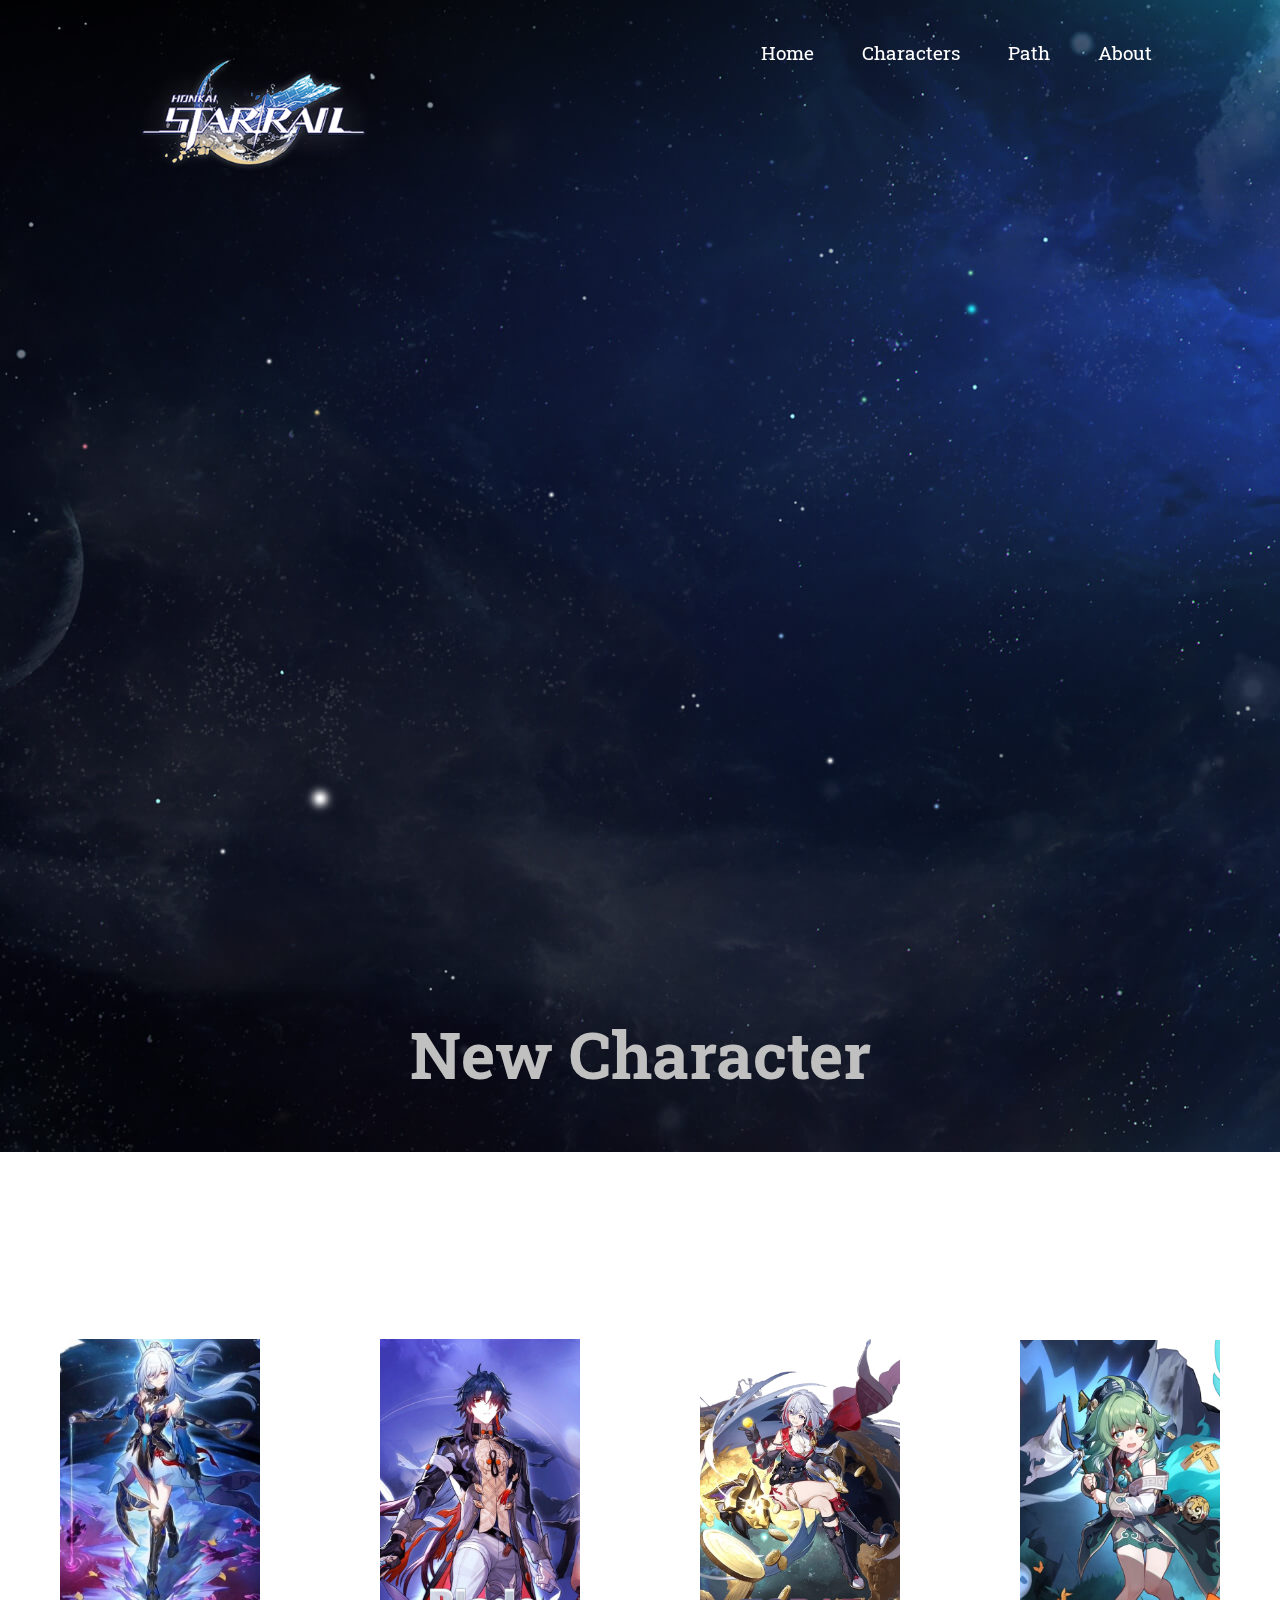
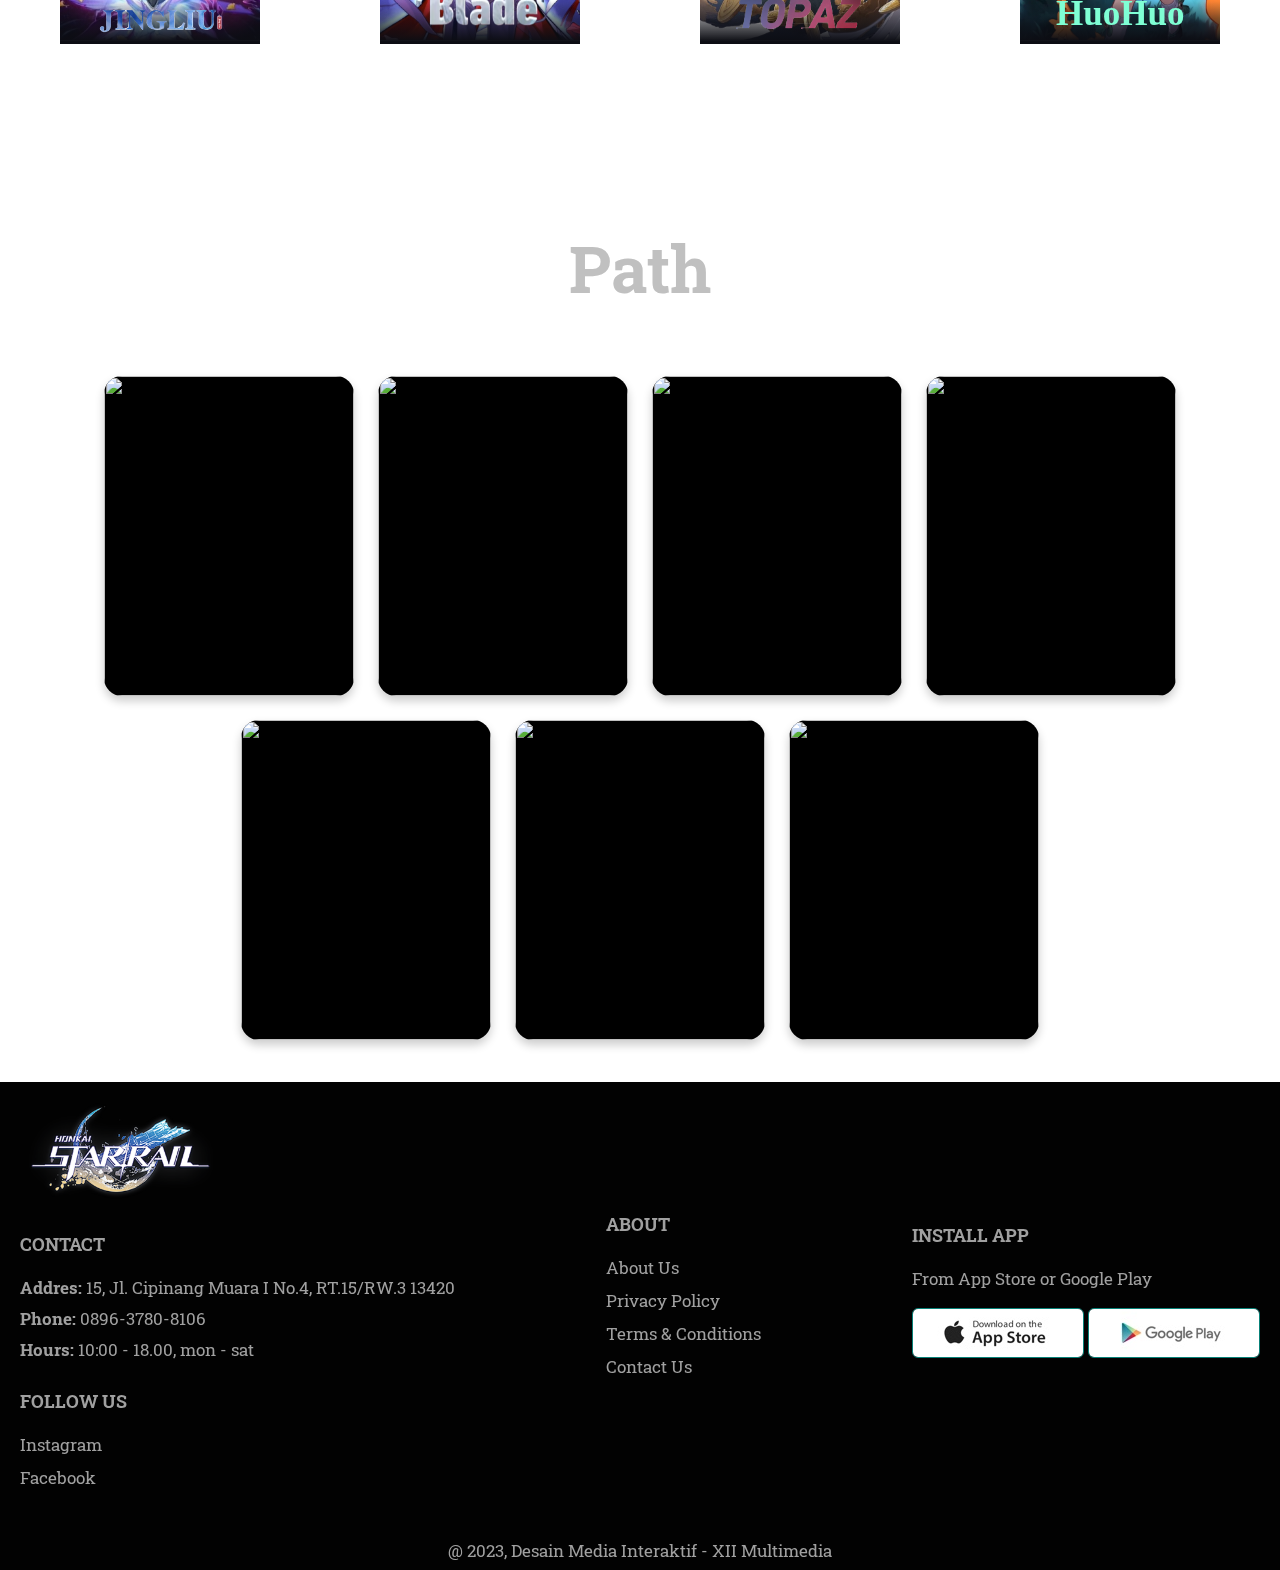
==== index.html @ bd0b3049 "Add files via upload" ====
<!DOCTYPE html>
<html lang="en" dir="ltr">

<head>
  <title>Honkai Star Rail</title>
  <meta name="viewport" content="width=device-width, initial-scale=1">
  <link rel="stylesheet" href="css/style.css">

  <link rel="stylesheet" href="https://pro.fontawesome.com/releases/v5.10.0/css/all.css" integrity="sha384-AYmEC3Yw5cVb3ZcuHtOA93w35dYTsvhLPVnYs9eStHfGJvOvKxVfELGroGkvsg+p" crossorigin="anonymous" />

  <link rel="preconnect" href="https://fonts.googleapis.com">
  <link rel="preconnect" href="https://fonts.gstatic.com" crossorigin>
  <link href="https://fonts.googleapis.com/css2?family=Pacifico&family=Poppins:wght@100;200;300;400;500;600;700;800;900&display=swap" rel="stylesheet">

  <link rel="stylesheet" href="https://cdnjs.cloudflare.com/ajax/libs/OwlCarousel2/2.3.4/assets/owl.carousel.css" integrity="sha512-UTNP5BXLIptsaj5WdKFrkFov94lDx+eBvbKyoe1YAfjeRPC+gT5kyZ10kOHCfNZqEui1sxmqvodNUx3KbuYI/A==" crossorigin="anonymous"
    referrerpolicy="no-referrer" />
  <link rel="stylesheet" href="https://cdnjs.cloudflare.com/ajax/libs/OwlCarousel2/2.3.4/assets/owl.theme.default.min.css" integrity="sha512-sMXtMNL1zRzolHYKEujM2AqCLUR9F2C4/05cdbxjjLSRvMQIciEPCQZo++nk7go3BtSuK9kfa/s+a4f4i5pLkw=="
    crossorigin="anonymous" referrerpolicy="no-referrer" />
  <script src="https://code.jquery.com/jquery-1.12.4.min.js" integrity="sha256-ZosEbRLbNQzLpnKIkEdrPv7lOy9C27hHQ+Xp8a4MxAQ=" crossorigin="anonymous"></script>

</head>

<body>
  <header class="header" id="navigation-menu">
    <div class="container">
      <nav>
        <a href="#" class="logo"> <img src="image/logo.png" alt=""> </a>

        <ul class="nav-menu">
          <li> <a href="#home" class="nav-link">Home</a> </li>
          <li> <a href="#card" class="nav-link">Characters</a> </li>
          <li> <a href="#path" class="nav-link">Path</a> </li>
          <li> <a href="#gallery" class="nav-link">About</a> </li>
        </ul>


        <div class="hambuger">
          <span class="bar"></span>
          <span class="bar"></span>
          <span class="bar"></span>
        </div>
      </nav>
    </div>
  </header>
  <script>
    const hambuger = document.querySelector('.hambuger');
    const navMenu = document.querySelector('.nav-menu');

    hambuger.addEventListener("click", mobileMenu);

    function mobileMenu() {
      hambuger.classList.toggle("active");
      navMenu.classList.toggle("active");
    }

    const navLink = document.querySelectorAll('.nav-link');
    navLink.forEach((n) => n.addEventListener("click", closeMenu));

    function closeMenu() {
      hambuger.classList.remove("active");
      navMenu.classList.remove("active");
    }
  </script>

  <section class="home" id="home">
    <div class="head_container">
      <div class="box">
        <div class="video">
          <video id="background-video" autoplay loop muted poster="https://assets.codepen.io/6093409/river.jpg">
            <source src="image/video background.mp4" type="video/mp4">
            </video>
        </div>  
      </div>
    </div>
  </section>

<section id="card">
  <img src="image/background.jpg" class="bg">
  <h1 class="judul">New Character</h1>
  <a href="jingliu.html" alt="" target="_blank">
    <div class="card">
      <div class="wrapper">
        <img src="image/jing liu/cover.jpg" class="cover-image" />
      </div>
      <img src="image/jing liu/title.png" class="title" />
      <img src="image/jing liu/character.webp" class="character" />
    </div>
  </a>
  <a href="#" alt="" target="_blank">
    <div class="card">
      <div class="wrapper">
        <img src="image/blade/cover.jpg" class="cover-image" />
      </div>
      <img src="image/blade/title.png" class="title" />
      <img src="image/blade/character.png" class="character" />
    </div>
  </a>
  <a href="#" alt="" target="_blank">
    <div class="card">
      <div class="wrapper">
        <img src="image/topaz/cover.png" class="cover-image" />
      </div>
      <img src="image/topaz/title.png" class="title" />
      <img src="image/topaz/character.jpg" class="character" />
    </div>
  </a>
  <a href="#" alt="" target="_blank">
    <div class="card">
      <div class="wrapper">
        <img src="image/huo/huohuo-character_cut_in_front.png" class="cover-image" />
      </div>
      <h2 class="title"> HuoHuo </h2>
      <img src="image/huo/Character.webp" class="character" />
    </div>
  </a>

</section>
<section id="path">
  <h1 class="judul">Path</h1>
  <div class="wrapper-path">
    <div class="card-path">
      <div class="poster"><img src="https://static.wikia.nocookie.net/houkai-star-rail/images/1/1c/Path_The_Hunt.png/revision/latest?cb=20230511094214" alt=""></div>
      <div class="details">
        <h1>The Hunt</h1>
        
        <p class="desc">
          Deals extraordinary amounts of single-target damage. The main damage dealer against Elite Enemies
        </p>
        <div class="cast">
          <h3>Characters</h3>
          <ul>
            <li><img src="https://hsr.honeyhunterworld.com/img/character/dr-ratio-character_icon.webp?x92926" alt="Dr.Ratio" title="Dr.Ratio"></li>
            <li><img src="https://hsr.honeyhunterworld.com/img/character/topaz-numby-character_icon.webp?x92926" alt="Topaz" title="Topaz"></li>
            <li><img src="https://hsr.honeyhunterworld.com/img/character/seele-character_icon.webp?x92926" alt="Seele" title="Seele"></li>
          </ul>
        </div>
      </div>
    </div>
    <div class="card-path">
      <div class="poster"><img src="https://static.wikia.nocookie.net/houkai-star-rail/images/d/df/Path_Destruction.png/revision/latest/scale-to-width-down/350?cb=20230508230545" alt=""></div>
      <div class="details">
        <h1>The Destruction</h1>
        
        <p class="desc">
          Deals outstanding amounts of damage and possesses great survivability. Suitable for various combat scenarios
                </p>
        <div class="cast">
          <h3>Characters</h3>
          <ul>
            <li><img src="https://hsr.honeyhunterworld.com/img/character/blade-character_icon.webp?x92926" alt="Blade" title="Blade"></li>
            <li><img src="https://hsr.honeyhunterworld.com/img/character/jingliu-character_icon.webp?x48717" alt="Jing Liu" title="Jing Liu"></li>
            <li><img src="https://hsr.honeyhunterworld.com/img/character/dan-heng-imbibitor-lunae-character_icon.webp?x92926" alt="Dan Heng IL" title="Dan Heng IL"></li>
          </ul>
        </div>
      </div>
    </div>
    <div class="card-path">
      <div class="poster"><img src="https://static.wikia.nocookie.net/houkai-star-rail/images/5/53/Path_Erudition.png/revision/latest/scale-to-width-down/350?cb=20230511094126" alt=""></div>
      <div class="details">
        <h1>The Erudition</h1>
        
        <p class="desc">
          Deals remarkable amounts of multi-target damage. The main damage dealer against groups of enemies
        </p>
        <div class="cast">
          <h3>Characters</h3>
          <ul>
            <li><img src="https://hsr.honeyhunterworld.com/img/character/himeko-character_icon.webp?x92926" alt="Himeko" title="Himeko"></li>
            <li><img src="https://hsr.honeyhunterworld.com/img/character/jing-yuan-character_icon.webp?x92926" alt="Jing Yuean" title="Jing Yuan"></li>
            <li><img src="https://hsr.honeyhunterworld.com/img/character/argenti-character_icon.webp?x92926" alt="Argenti" title="Argenti"></li>
          </ul>
        </div>
      </div>
    </div>
    <div class="card-path">
      <div class="poster"><img src="https://static.wikia.nocookie.net/houkai-star-rail/images/7/7e/Path_Harmony.png/revision/latest/scale-to-width-down/350?cb=20230508230617" alt=""></div>
      <div class="details">
        <h1>The Harmony</h1>
        
        <p class="desc">
          Applies buffs to allies to improve the team's combat capacities        </p>
        <div class="cast">
          <h3>Characters</h3>
          <ul>
            <li><img src="https://hsr.honeyhunterworld.com/img/character/bronya-character_icon.webp?x92926" alt="Bronya" title="Bronya"></li>
            <li><img src="https://hsr.honeyhunterworld.com/img/character/ruan-mei-character_icon.webp?x92926" alt="Ruan Mei" title="Ruan Mei"></li>
            <li><img src="https://hsr.honeyhunterworld.com/img/character/tingyun-character_icon.webp?x92926" alt="Tingyun" title="Tingyun"></li>
          </ul>
        </div>
      </div>
    </div>
    <div class="card-path">
      <div class="poster"><img src="https://static.wikia.nocookie.net/houkai-star-rail/images/4/45/Path_Nihility.png/revision/latest/scale-to-width-down/350?cb=20230508230649" alt=""></div>
      <div class="details">
        <h1>The Nihility</h1>
        
        <p class="desc">
          Applies debuffs to enemies to reduce their combat capacities        </p>
        <div class="cast">
          <h3>Characters</h3>
          <ul>
            <li><img src="https://hsr.honeyhunterworld.com/img/character/kafka-character_icon.webp?x92926" alt="Kafka" title="Kafka"></li>
            <li><img src="https://hsr.honeyhunterworld.com/img/character/silver-wolf-character_icon.webp?x92926" alt="Silver Wolf" title="Silver Wolf"></li>
            <li><img src="https://hsr.honeyhunterworld.com/img/character/guinaifen-character_icon.webp?x92926" alt="Guinaifen" title="Guinaifen"></li>
          </ul>
        </div>
      </div>
    </div>
    <div class="card-path">
      <div class="poster"><img src="https://static.wikia.nocookie.net/houkai-star-rail/images/3/37/Path_Preservation.png/revision/latest/scale-to-width-down/350?cb=20230511094124" alt=""></div>
      <div class="details">
        <h1>The Preservation</h1>
        
        <p class="desc">
          Possesses powerful defensive abilities to protect allies in various ways        </p>
        <div class="cast">
          <h3>Characters</h3>
          <ul>
            <li><img src="https://hsr.honeyhunterworld.com/img/character/fu-xuan-character_icon.webp?x92926" alt="Fu Xuan" title="Fu Xuan"></li>
            <li><img src="https://hsr.honeyhunterworld.com/img/character/gepard-character_icon.webp?x92926" alt="Gepard" title="Gepard"></li>
            <li><img src="https://hsr.honeyhunterworld.com/img/character/trailblazer-character-4_icon.webp?x92926" alt="Trailblazer" title="Trailblazer"></li>
          </ul>
        </div>
      </div>
    </div>
    <div class="card-path">
      <div class="poster"><img src="https://static.wikia.nocookie.net/houkai-star-rail/images/9/94/Path_Abundance.png/revision/latest/scale-to-width-down/350?cb=20230508230528" alt=""></div>
      <div class="details">
        <h1>The Abundance</h1>
        
        <p class="desc">
          Heals allies and restores HP to the team
        </p>
        <div class="cast">
          <h3>Characters</h3>
          <ul>
            <li><img src="https://hsr.honeyhunterworld.com/img/character/huohuo-character_icon.webp?x92926" alt="HuoHuo" title="HuoHuo"></li>
            <li><img src="https://hsr.honeyhunterworld.com/img/character/bailu-character_icon.webp?x92926" alt="Bailu" title="Bailu"></li>
            <li><img src="https://hsr.honeyhunterworld.com/img/character/luocha-character_icon.webp?x92926" alt="Luocha" title="Luocha"></li>
          </ul>
        </div>
      </div>
    </div>

  </div>
  </section>
<footer class="section-p1">
  <div class="col">
      <img class="logo" src="image/logo.png" alt="">
      <h4>contact</h4>
      <p><strong>Addres:</strong> 15, Jl. Cipinang Muara I No.4, RT.15/RW.3 13420    </p>
      <p><strong>Phone:</strong> 0896-3780-8106</p>
      <p><strong>Hours:</strong> 10:00 - 18.00, mon - sat</p>
      <div class="follow">
          <h4>follow us</h4>
          <div class="icon">
              <a href="https://www.instagram.com/honkaistarrail/"><i class="fab fa-instagram"></i>  instagram</a>
              <a href="https://web.facebook.com/HonkaiStarRail/?_rdc=1&_rdr"><i class="fab fa-facebook"></i>facebook</a>
          </div>
      </div>
  </div>

  <div class="col">
      <h4>about</h4>
      <a href="#">About Us</a>
      <a href="#">Privacy Policy</a>
      <a href="#">Terms & Conditions</a>
      <a href="#">Contact Us</a>
  </div>

  <div class="col install">
      <h4>Install App</h4>
      <p>From App Store or Google Play</p>
      <div class="row">
          <img src="image/app.jpg" alt="">
          <img src="image/play.jpg" alt="">
      </div>
  </div>

  <div class="copyright">
      <p>@ 2023, Desain Media Interaktif - XII Multimedia</p>
  </div>
</footer>


  <script src="script.js"></script>
  <script src="https://cdnjs.cloudflare.com/ajax/libs/OwlCarousel2/2.3.4/owl.carousel.js" integrity="sha512-gY25nC63ddE0LcLPhxUJGFxa2GoIyA5FLym4UJqHDEMHjp8RET6Zn/SHo1sltt3WuVtqfyxECP38/daUc/WVEA==" crossorigin="anonymous"
    referrerpolicy="no-referrer"></script>
  <script src="https://cdnjs.cloudflare.com/ajax/libs/OwlCarousel2/2.3.4/owl.carousel.min.js" integrity="sha512-bPs7Ae6pVvhOSiIcyUClR7/q2OAsRiovw4vAkX+zJbw3ShAeeqezq50RIIcIURq7Oa20rW2n2q+fyXBNcU9lrw==" crossorigin="anonymous"
    referrerpolicy="no-referrer"></script>
  <script>
    $('.owl-carousel').owlCarousel({
      loop: true,
      margin: 10,
      nav: true,
      dots: false,
      navText: ["<i class='fas fa-chevron-left'></i>", "<i class='fas fa-chevron-right'></i>"],
      responsive: {
        0: {
          items: 1
        },
        768: {
          items: 2
        },
        1000: {
          items: 4
        }
      }
    })
  </script>


</body>

</html>
---- css/style.css ----
@import url('https://fonts.googleapis.com/css2?family=Roboto+Slab:wght@200;300;400;500;600;700;800;900&display=swap');

* {
  padding: 0;
  margin: 0;
  box-sizing: border-box;
  
}


html,
body {
  font-family: 'Roboto Slab', serif;
  scroll-behavior: smooth;
}
li {
  list-style: none;
}

a {
  text-decoration: none;
}

.container {
  max-width: 80%;
  margin: auto;
}

.head_container {
  max-width: 90%;
  margin: auto;
}

/*--------------header--------*/
header {
  height: 8vh;
}

.logo img {
  width: 250px;
  position: absolute;
}

header nav {
  display: flex;
  justify-content: space-between;
  align-items: center;
  padding-top: 40px;
}

.hambuger {
  display: none;
}

.bar {
  display: block;
  width: 25px;
  height: 3px;
  margin: 5px auto;
  transition: all 0.3s ease-in-out;
  background-color: #fff;
}

header ul {
  display: flex;
  justify-content: space-between;
  align-items: center;
}

header ul li {
  margin-left: 3rem;
}

header ul li a {
  font-size: 1.2rem;
  font-weight: 400;
  color: white;
  transition: 0.5s;
}

header ul li a:hover {
  color: #C1B086;
}

@media only screen and (max-width: 768px) {
  header ul {
    display: block;
    position: fixed;
    left: -100%;
    top: 5rem;
    flex-direction: column;
    background-color: #fff;
    width: 100%;
    border-radius: 10px;
    text-align: center;
    transition: 0.5s;
    box-shadow: 0 10px 27px rgba(0, 0, 0, 0.05);
    z-index: 20;
  }

  header ul.active {
    left: 0%;
  }

  header ul li {
    margin: 2.5rem 0;
  }

  header ul li a {
    color: black;
  }

  .hambuger {
    display: block;
    cursor: pointer;
  }

  .hambuger.active .bar:nth-child(2) {
    opacity: 0;
  }

  .hambuger.active .bar:nth-child(1) {
    transform: translateY(8px) rotate(45deg);
  }

  .hambuger.active .bar:nth-child(3) {
    transform: translateY(-8px) rotate(-45deg);
  }
}

/*--------------header--------*/
/*--------------home--------*/
#home {
  width: 100%;
  height: 90vh;
}
.home .image img {
  position: absolute;
  top: 0;
  left: 0;
  z-index: -1;
  width: 100%;
  height: 100%;
}

.home .text {
  max-width: 50%;
  color: white;
  margin: 20% 0 0 10%;
}

.home h1 {
  font-size: 80px;
  font-weight: 400;
}

.home p {
  font-weight: 400;
  line-height: 25px;
  font-family: sans-serif;
  font-size: 17px;
  margin: 50px 0 0 50px;
}

button {
  padding: 20px 40px;
  background: none;
  outline: none;
  border: 2px solid white;
  border-radius: 50px;
  color: white;
  margin-top: 20px;
}

#background-video {
  width: 100%;
  height: 100vh;
  object-fit: cover;
  position: absolute;
  left: 0;
  right: 0;
  top: 0;
  bottom: 0;
  z-index: -1;
}

.home button {
  margin-left: 50px;
}

.home .box .text {
  position: relative;
}

.home .box .text::after {
  position: absolute;
  font-size: 500px;
  top: -120%;
  font-weight: bold;
  opacity: 0.1;
}


/*--------------home--------*/
.owl-carousel .owl-next,
.owl-carousel .owl-prev {
  height: 50px;
  position: absolute;
  width: 50px;
  cursor: pointer;
  top: 40%;
  background: white !important;
  transition: 0.5s;
}

.owl-carousel .owl-prev {
  left: 33px;
}

.owl-carousel .owl-next {
  right: 33px;
}

.owl-carousel .owl-next:hover,
.owl-carousel .owl-prev:hover {
  background: #C1B086 !important;
}

/*--------------gallary--------*/
@media only screen and (max-width:768px) {
  .home .box .text {
    max-width: 100%;
  }
  #background-video {
    width: 100%;
    height: 600px;
  }
  .home .box .text::after,
  .home .image_item {
    display: none;
  }

  .restaurant .container,
  .about .container,
  .book .container {
    flex-direction: column;
  }

  .grid {
    grid-template-columns: repeat(2, 1fr);
  }

  .book {
    margin-top: 10%;
    height: auto;
  }

  .book .search {
    width: 100%;
  }

  .book .search input {
    margin-top: 0;
  }

  .left, .right {
    width: 100%;
  }

  .wrapper .text {
    width: 80%;
  }

  .room {
    margin-bottom: 100px;
  }

  .room .grid {
    grid-template-columns: repeat(1, 1fr);
  }

  .restaurant .right {
    padding: 0;
    margin-top: 50px;
  }

  footer .payment {
    grid-template-columns: repeat(4, 1fr);
  }
}

@media only screen and (max-width:768px) {
  .grid {
    grid-template-columns: repeat(1, 1fr);
  }

  .home .text {
    margin: 10% 0 0 0;
  }

  .home h1 {
    font-size: 40px;
  }

  .about p,
  .home p {
    margin: 50px 0 0 0;
  }

  .wrapper .text {
    padding: 10px;
    height: 600px;
  }

  .heading_top {
    margin-top: 100px;
  }

  .heading_top button {
    display: none;
  }

  .restaurant .flex {
    flex-direction: column-reverse;
  }
}

/*animasi*/
:root {
  --card-height: 300px;
  --card-width: calc(var(--card-height) / 1.5);
}
#card .judul{
  width: 100%;
  text-decoration: none;
  text-align: center;
  color: silver;
  padding-top: 20px;
  font-size: 65px;
}
#card {
  width: 100%;
  min-height: 100vh;
  margin: 0;
  display: flex;
  justify-content: space-around;
  align-items: center;
  flex-wrap: wrap;
}
#card .bg{
  position: fixed;
  z-index: -2;
  top: 0;
}
.card {
  width: var(--card-width);
  height: var(--card-height);
  position: relative;
  display: flex;
  justify-content: center;
  align-items: flex-end;
  padding: 0 36px;
  perspective: 2500px;
  margin: 30px 50px;
}

.cover-image {
  width: 100%;
  height: 100%;
  object-fit: cover;
}

.wrapper {
  transition: all 0.5s;
  position: absolute;
  width: 100%;
  z-index: -1;
}

.card:hover .wrapper {
  transform: perspective(900px) translateY(-5%) rotateX(25deg) translateZ(0);
  box-shadow: 2px 35px 32px -8px rgba(0, 0, 0, 0.75);
  -webkit-box-shadow: 2px 35px 32px -8px rgba(0, 0, 0, 0.75);
  -moz-box-shadow: 2px 35px 32px -8px rgba(0, 0, 0, 0.75);
}

.wrapper::before,
.wrapper::after {
  content: "";
  opacity: 0;
  width: 100%;
  height: 80px;
  transition: all 0.5s;
  position: absolute;
  left: 0;
}
.wrapper::before {
  top: 0;
  height: 100%;
  background-image: linear-gradient(
    to top,
    transparent 46%,
    rgba(12, 13, 19, 0.5) 68%,
    rgba(12, 13, 19) 97%
  );
}
.wrapper::after {
  bottom: 0;
  opacity: 1;
  background-image: linear-gradient(
    to bottom,
    transparent 46%,
    rgba(12, 13, 19, 0.5) 68%,
    rgba(12, 13, 19) 97%
  );
}

.card:hover .wrapper::before,
.wrapper::after {
  opacity: 1;
}

.card:hover .wrapper::after {
  height: 120px;
}
.title {
  font-size: 35px;
  color: aquamarine;
  font-family: cursive;
  text-shadow: #191c29;
  width: 100%;
  text-align: center;
  transition: transform 0.5s;
  padding-bottom: 10px;
}
.card:hover .title {
  transform: translate3d(0%, -50px, 100px);
}

.character {
  width: 100%;
  opacity: 0;
  transition: all 0.5s;
  position: absolute;
  z-index: -1;
}

.card:hover .character {
  opacity: 1;
  transform: translate3d(0%, -30%, 100px);
}


#path{
  display: flex;
  align-items: center;
  justify-content: center;
  min-height: 100vh;
  flex-wrap: wrap;
  background: none;
}

#path .judul{
  width: 100%;
  text-decoration: none;
  text-align: center;
  color: silver;
  padding-top: 20px;
  font-size: 65px;
  position: relative;
}

.wrapper-path {
  position: relative;
  width: 100%;
  height: 100%;
  padding: 20px;
  display: flex;
  align-content: center;
  justify-content: center;
  gap: 24px;
  flex-wrap: wrap;
}

.card-path{
  position: relative;
  width: 250px;
  height: 320px;
  background: #000;
  border-radius: 18px;
  overflow: hidden;
  box-shadow: 0 5px 10px rgba(0, 0, 0, .2);
}

.poster {
  position: relative;
  top: 0;
  left: 0;
  width: 100%;
  height: 100%;
  overflow: hidden;
}

.poster::before {
  content: '';
  position: absolute;
  bottom: -45%;
  left: 0;
  width: 100%;
  height: 100%;
  z-index: 1;
  transition: .3s;
}

.card-path:hover .poster::before {
  bottom: 0;
}

.poster img {
  position: absolute;
  top: 0;
  left: 0;
  width: 100%;
  height: 100%;
  object-fit: contain;
  transition: .3s;
}

.card-path:hover .poster img {
  transform: scale(1.1);
}

.details {
  position: absolute;
  bottom: -100%;
  left: 0;
  width: 100%;
  height: auto;
  padding: 1.5em 1.5em 2em;
  background: #000a;
  backdrop-filter: blur(16px) saturate(120%);
  transition: .3s;
  color: #fff;
  z-index: 2;
}

.card-path:hover .details {
  bottom: 0;
}

.details h1,
.details h2 {
  font-weight: 700;
}

.details h1 {
  font-size: 1.5em;
  margin-bottom: 5px;
}

.details h2 {
  font-weight: 400;
  font-size: 1em;
  margin-bottom: 10px;
  opacity: .6;
}

.details .rating {
  position: relative;
  margin-bottom: 15px;
  display: flex;
  gap: .25em;
}

.details .rating i {
  color: #e3c414;
}

.details .rating span {
  margin-left: 0.25em;
}

.details .tags {
  display: flex;
  gap: .375em;
  margin-bottom: .875em;
  font-size: .85em;
}

.details .tags span {
  padding: .35rem .65rem;
  color: #fff;
  border: 1.5px solid rgba(255 255 255 / 0.4);
  border-radius: 4px;
  border-radius: 50px;
}

.details .desc {
  color: #fff;
  opacity: .8;
  line-height: 1.5;
  margin-bottom: 1em;
}

.details .cast h3 {
  margin-bottom: .5em;
}

.details .cast ul {
  position: relative;
  display: flex;
  flex-wrap: wrap;
  gap: 0.625rem;
  width: 100%;
}

.details .cast ul li {
  list-style: none;
  width: 55px;
  height: 55px;
  border-radius: 50%;
  overflow: hidden;
  border: 1.5px solid #fff;
}

.details .cast ul li img {
  width: 100%;
  height: 100%;
  object-fit: cover;
}

footer{
  display: flex;
  flex-wrap: wrap;
  justify-content: space-between;
  background: #020202;
}
footer .col{
  display: flex;
  flex-direction: column;
  align-items: flex-start;
  margin-bottom: 20px;
  justify-content: center;
  padding: 20px;
}


footer .logo {
  width: 200px;
  margin-bottom: 30px;
}

footer h4{
  font-size: 18px;
  padding-bottom: 20px;
  text-transform: uppercase;
  color: #a0a0a0;
}
footer p{
  font-size: 17px;
  margin: 0 0 8px 0;
  color: #a0a0a0;
}  
footer a{
  font-size: 17px;
  text-decoration: none;
  color: #a0a0a0;
  margin-bottom: 10px;
}

footer .follow {
  margin-top: 20px;
}

footer .follow a{
  color: #a0a0a0;
  padding-right: 4px;
  display: block ;
  cursor: pointer;
  text-transform: capitalize;
}


footer .install .row img{
  border: 1px solid #088178;
  border-radius: 6px;
}

footer .install img {
  margin: 10px 0 15px 0;
}

footer .follow i:hover,
footer a:hover {
  color: #088178;
}

footer .copyright {
  width: 100%;
  text-align: center;
}
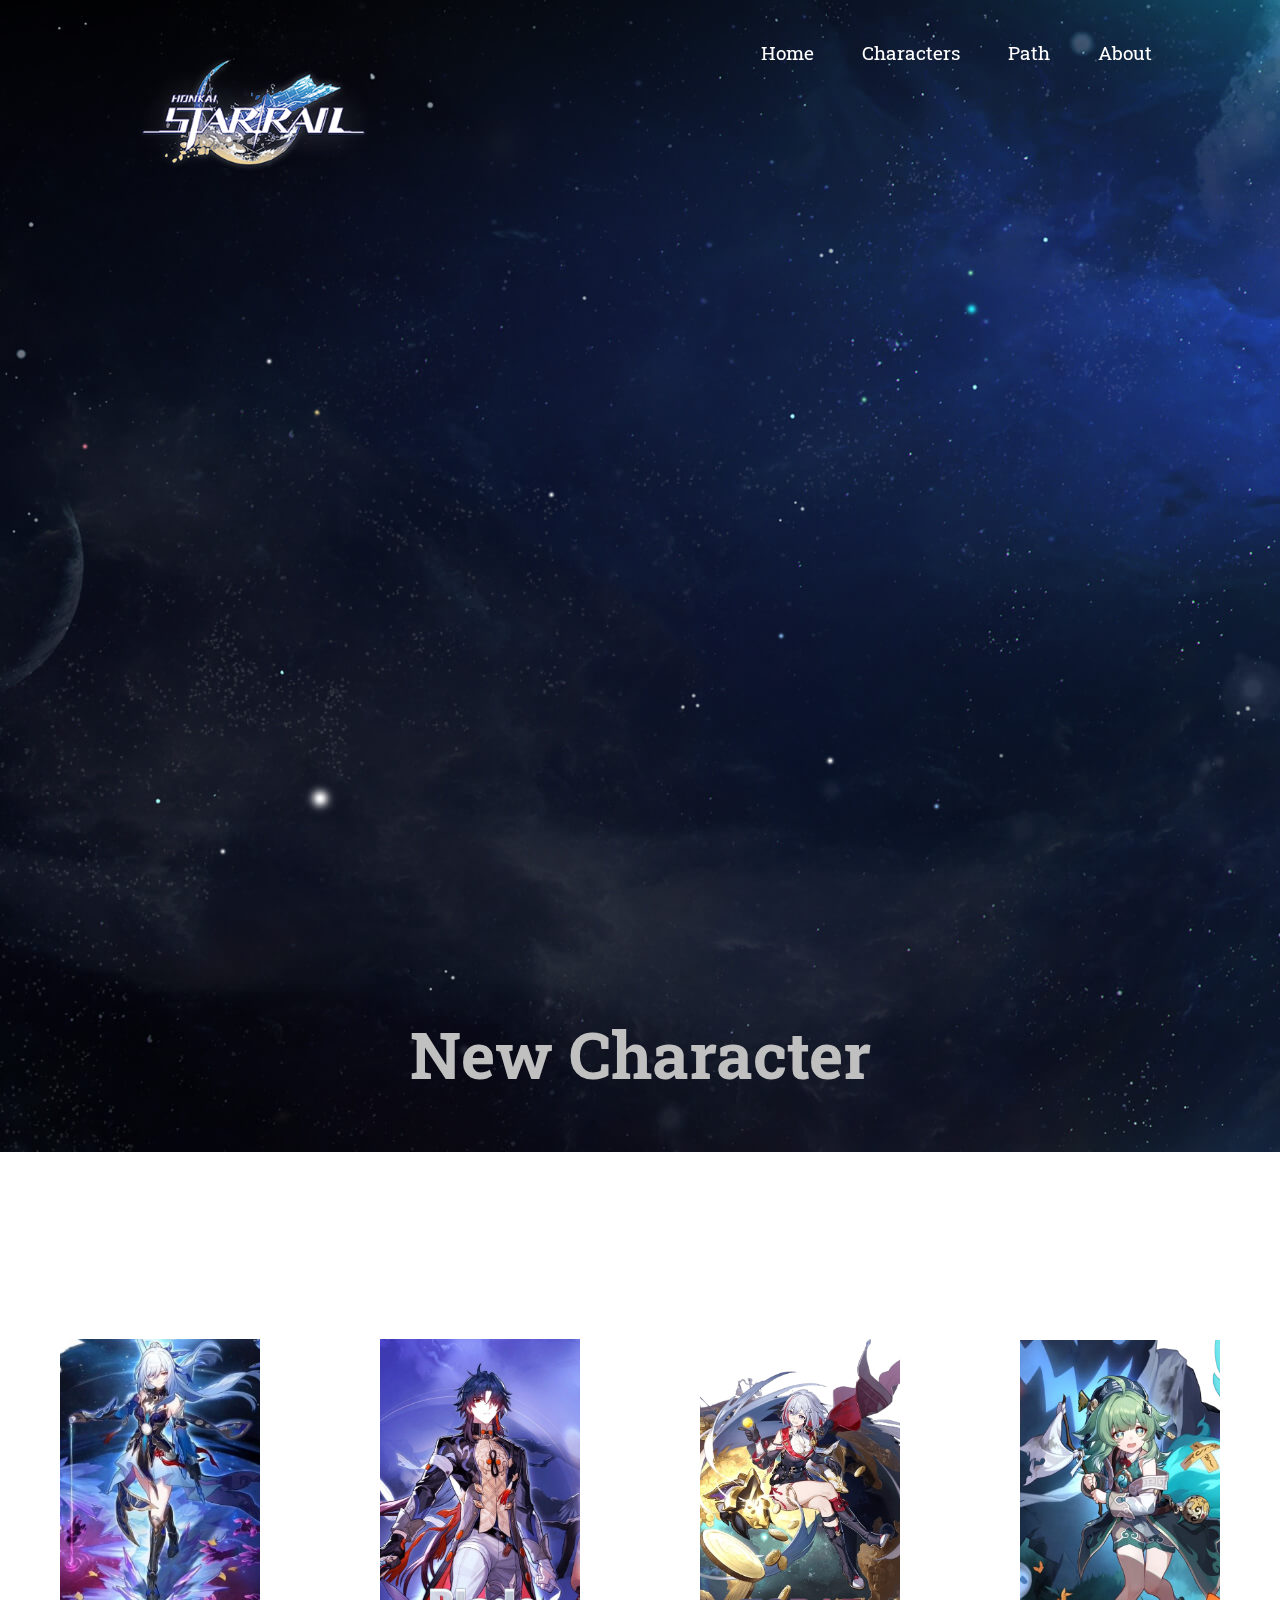
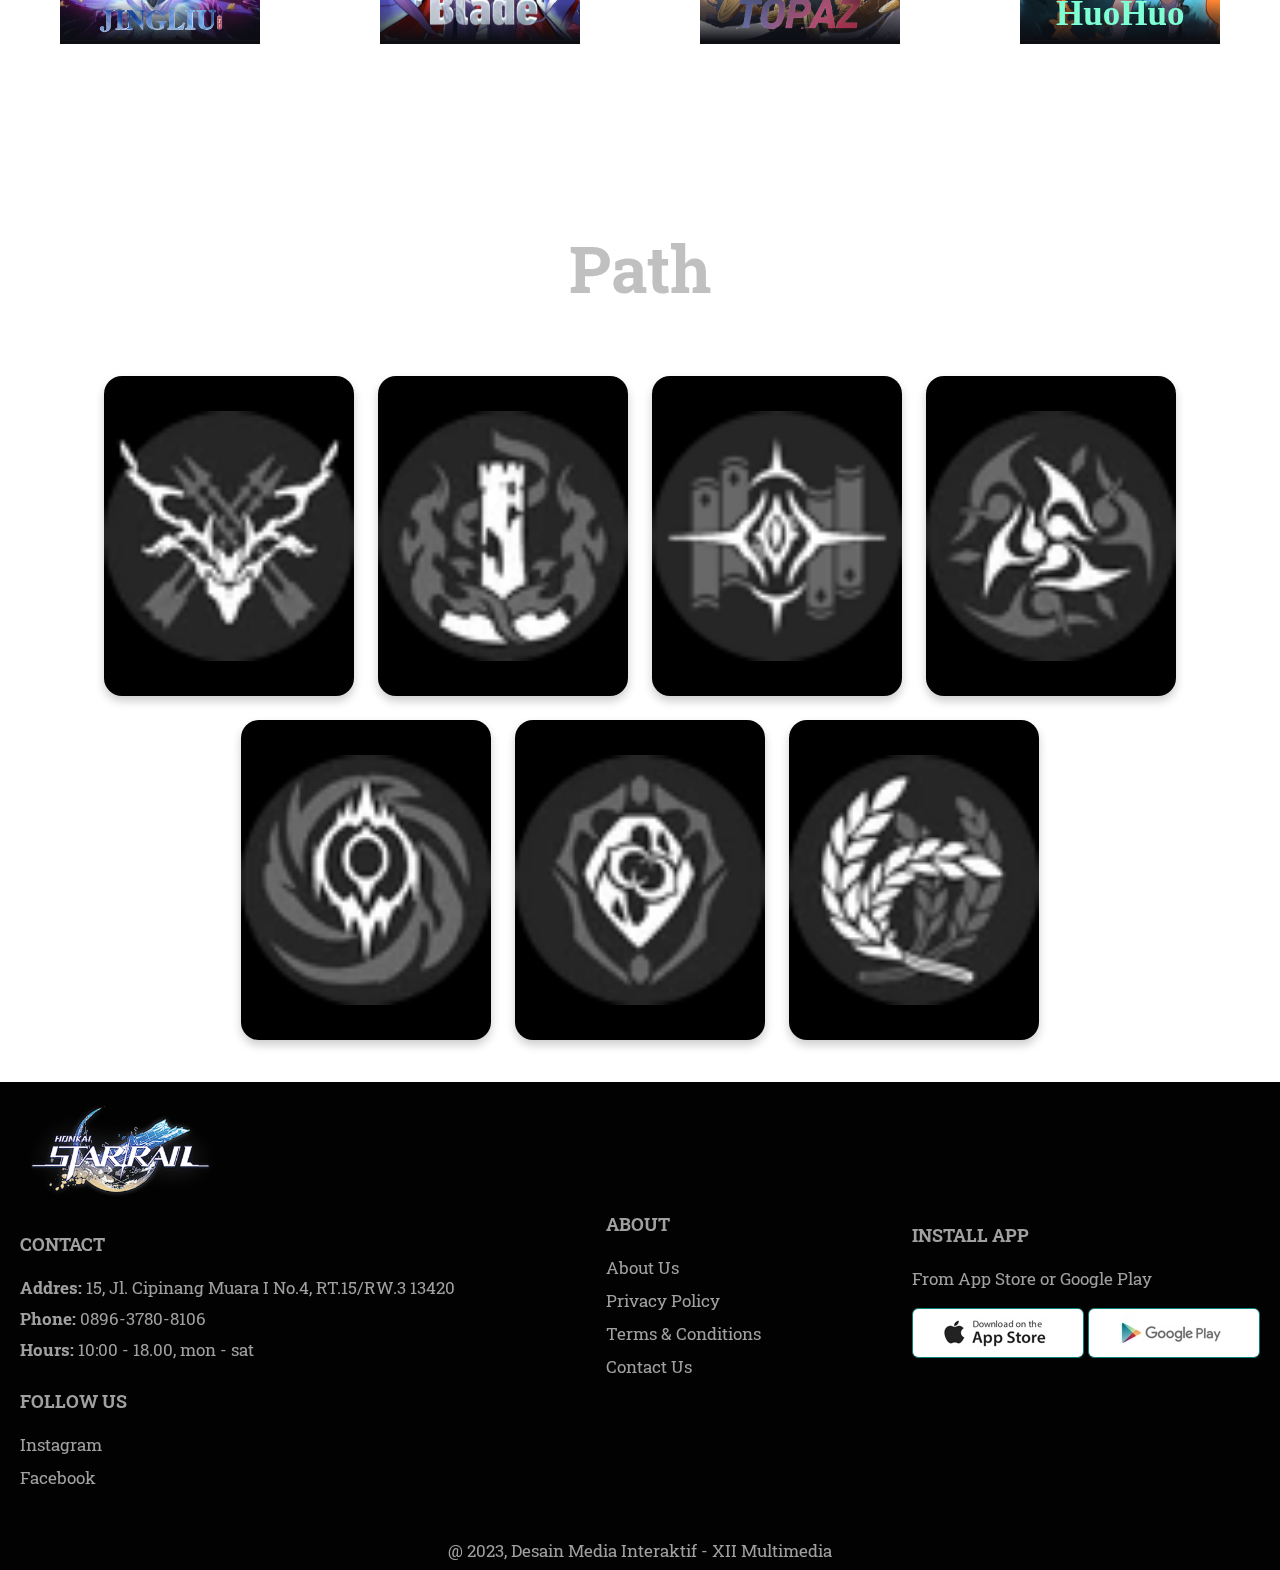
==== commit c0260cfa: "Update index.html" ====
--- a/index.html
+++ b/index.html
@@ -119,7 +119,7 @@
   <h1 class="judul">Path</h1>
   <div class="wrapper-path">
     <div class="card-path">
-      <div class="poster"><img src="https://static.wikia.nocookie.net/houkai-star-rail/images/1/1c/Path_The_Hunt.png/revision/latest?cb=20230511094214" alt=""></div>
+      <div class="poster"><img src="image/path/Path_The_Hunt.webp" alt=""></div>
       <div class="details">
         <h1>The Hunt</h1>
         
@@ -137,9 +137,9 @@
       </div>
     </div>
     <div class="card-path">
-      <div class="poster"><img src="https://static.wikia.nocookie.net/houkai-star-rail/images/d/df/Path_Destruction.png/revision/latest/scale-to-width-down/350?cb=20230508230545" alt=""></div>
-      <div class="details">
-        <h1>The Destruction</h1>
+      <div class="poster"><img src="image/path/Path_Destruction.webp" alt=""></div>
+      <div class="details">
+        <h1>Destruction</h1>
         
         <p class="desc">
           Deals outstanding amounts of damage and possesses great survivability. Suitable for various combat scenarios
@@ -155,9 +155,9 @@
       </div>
     </div>
     <div class="card-path">
-      <div class="poster"><img src="https://static.wikia.nocookie.net/houkai-star-rail/images/5/53/Path_Erudition.png/revision/latest/scale-to-width-down/350?cb=20230511094126" alt=""></div>
-      <div class="details">
-        <h1>The Erudition</h1>
+      <div class="poster"><img src="image/path/Path_Erudition.webp" alt=""></div>
+      <div class="details">
+        <h1>Erudition</h1>
         
         <p class="desc">
           Deals remarkable amounts of multi-target damage. The main damage dealer against groups of enemies
@@ -173,9 +173,9 @@
       </div>
     </div>
     <div class="card-path">
-      <div class="poster"><img src="https://static.wikia.nocookie.net/houkai-star-rail/images/7/7e/Path_Harmony.png/revision/latest/scale-to-width-down/350?cb=20230508230617" alt=""></div>
-      <div class="details">
-        <h1>The Harmony</h1>
+      <div class="poster"><img src="image/path/Path_Harmony.webp" alt=""></div>
+      <div class="details">
+        <h1>Harmony</h1>
         
         <p class="desc">
           Applies buffs to allies to improve the team's combat capacities        </p>
@@ -190,9 +190,9 @@
       </div>
     </div>
     <div class="card-path">
-      <div class="poster"><img src="https://static.wikia.nocookie.net/houkai-star-rail/images/4/45/Path_Nihility.png/revision/latest/scale-to-width-down/350?cb=20230508230649" alt=""></div>
-      <div class="details">
-        <h1>The Nihility</h1>
+      <div class="poster"><img src="image/path/Path_Nihility.webp" alt=""></div>
+      <div class="details">
+        <h1>Nihility</h1>
         
         <p class="desc">
           Applies debuffs to enemies to reduce their combat capacities        </p>
@@ -207,9 +207,9 @@
       </div>
     </div>
     <div class="card-path">
-      <div class="poster"><img src="https://static.wikia.nocookie.net/houkai-star-rail/images/3/37/Path_Preservation.png/revision/latest/scale-to-width-down/350?cb=20230511094124" alt=""></div>
-      <div class="details">
-        <h1>The Preservation</h1>
+      <div class="poster"><img src="image/path/Path_Preservation.webp" alt=""></div>
+      <div class="details">
+        <h1>Preservation</h1>
         
         <p class="desc">
           Possesses powerful defensive abilities to protect allies in various ways        </p>
@@ -224,9 +224,9 @@
       </div>
     </div>
     <div class="card-path">
-      <div class="poster"><img src="https://static.wikia.nocookie.net/houkai-star-rail/images/9/94/Path_Abundance.png/revision/latest/scale-to-width-down/350?cb=20230508230528" alt=""></div>
-      <div class="details">
-        <h1>The Abundance</h1>
+      <div class="poster"><img src="image/path/Path_Abundance.webp" alt=""></div>
+      <div class="details">
+        <h1>Abundance</h1>
         
         <p class="desc">
           Heals allies and restores HP to the team
@@ -312,4 +312,4 @@
 
 </body>
 
-</html>+</html>
